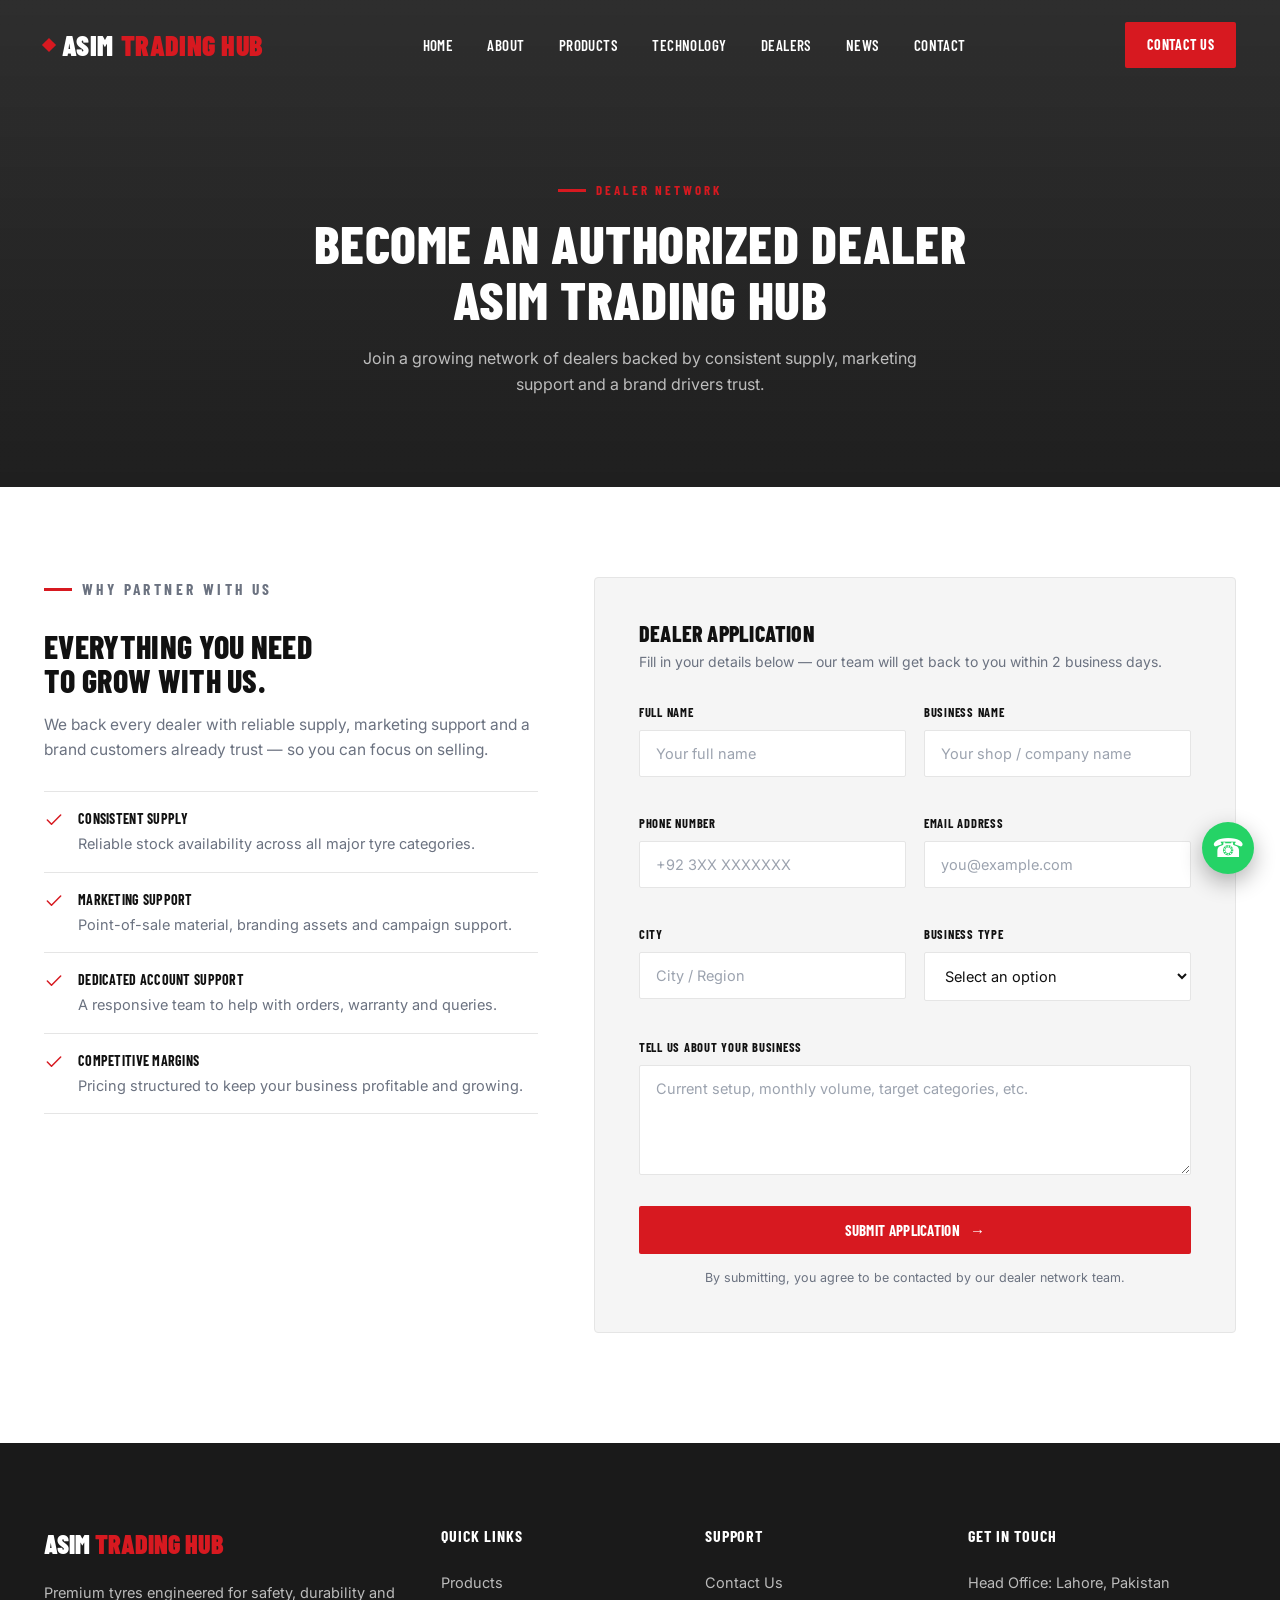
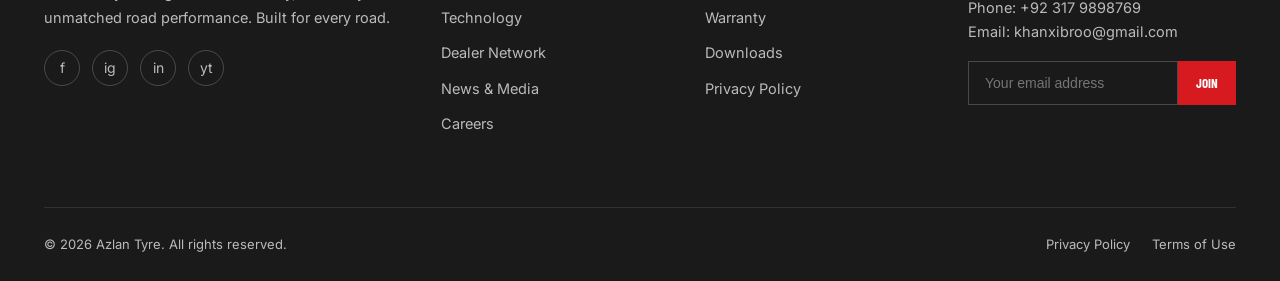
==== apply-now.html @ 4518db7c "Add files via upload" ====
<!DOCTYPE html>
<html lang="en">
<head>
<meta charset="UTF-8">
<meta name="viewport" content="width=device-width, initial-scale=1.0">
<title>Apply Now — Become an Azlan Tyre Dealer</title>
<meta name="description" content="Apply to become an authorized Azlan Tyre dealer. Join a growing network backed by consistent supply, marketing support and a brand drivers trust.">
<link rel="preconnect" href="https://fonts.googleapis.com">
<link rel="preconnect" href="https://fonts.gstatic.com" crossorigin>
<link href="https://fonts.googleapis.com/css2?family=Barlow+Condensed:wght@500;600;700;800;900&family=Inter:wght@400;500;600;700&display=swap" rel="stylesheet">
<link rel="stylesheet" href="apply-style.css">
<style>
  /* ===== Apply Now page — extends style.css, same theme tokens ===== */
  .apply-hero{
    position:relative;
    padding:180px 0 90px;
    background:
      linear-gradient(180deg, rgba(17,17,17,0.88), rgba(17,17,17,0.94)),
      url('https://images.unsplash.com/photo-1580414057403-c5f451f30e1c?q=80&w=2000&auto=format&fit=crop') center/cover no-repeat;
    color:var(--white);
    text-align:center;
  }
  .apply-hero .eyebrow{justify-content:center;color:var(--red);}
  .apply-hero h1{
    font-size:clamp(32px,4.6vw,54px);
    margin-bottom:18px;
  }
  .apply-hero p.lead{
    color:rgba(255,255,255,0.7);
    max-width:560px;
    margin:0 auto;
    font-size:16px;
  }

  .apply-wrap{
    padding:90px 0 110px;
  }
  .apply-grid{
    display:grid;
    grid-template-columns:1fr 1.3fr;
    gap:56px;
    align-items:flex-start;
  }
  .apply-side h2{
    font-size:clamp(24px,2.8vw,32px);
    margin-bottom:16px;
  }
  .apply-side p{
    color:var(--gray-mid);
    font-size:15.5px;
    margin-bottom:28px;
  }
  .apply-perks{list-style:none;}
  .apply-perks li{
    display:flex;
    align-items:flex-start;
    gap:14px;
    padding:16px 0;
    border-top:1px solid var(--gray-line);
    font-size:14.5px;
    color:var(--black);
  }
  .apply-perks li:last-child{border-bottom:1px solid var(--gray-line);}
  .apply-perks svg{
    flex:none;width:20px;height:20px;margin-top:2px;color:var(--red);
  }
  .apply-perks b{font-family:var(--font-head);text-transform:uppercase;letter-spacing:0.02em;display:block;font-size:14px;margin-bottom:2px;}
  .apply-perks span{color:var(--gray-mid);}

  .apply-form{
    background:var(--gray-light);
    border:1px solid var(--gray-line);
    border-radius:4px;
    padding:44px;
  }
  .apply-form h3{
    font-size:22px;
    margin-bottom:6px;
  }
  .apply-form .form-sub{
    color:var(--gray-mid);
    font-size:14px;
    margin-bottom:28px;
  }
  .form-row{
    display:grid;
    grid-template-columns:1fr 1fr;
    gap:18px;
    margin-bottom:18px;
  }
  .form-group{margin-bottom:18px;}
  .form-group label{
    display:block;
    font-family:var(--font-head);
    font-weight:700;
    text-transform:uppercase;
    font-size:12.5px;
    letter-spacing:0.06em;
    color:var(--black);
    margin-bottom:8px;
  }
  .form-group input,
  .form-group select,
  .form-group textarea{
    width:100%;
    padding:14px 16px;
    font-family:var(--font-body);
    font-size:14.5px;
    color:var(--black);
    background:var(--white);
    border:1px solid var(--gray-line);
    border-radius:2px;
    outline:none;
    transition:border-color .25s var(--ease), box-shadow .25s var(--ease);
  }
  .form-group textarea{resize:vertical;min-height:110px;}
  .form-group input:focus,
  .form-group select:focus,
  .form-group textarea:focus{
    border-color:var(--red);
    box-shadow:0 0 0 3px rgba(215,25,32,0.12);
  }
  .form-group input::placeholder,
  .form-group textarea::placeholder{color:#9CA3AF;}
  .apply-form .btn-primary{
    width:100%;
    justify-content:center;
    border:none;
    font-size:15px;
    margin-top:6px;
  }
  .form-note{
    font-size:12.5px;
    color:var(--gray-mid);
    margin-top:14px;
    text-align:center;
  }
  .form-status{
    display:none;
    padding:14px 16px;
    border-radius:2px;
    font-size:14px;
    margin-bottom:18px;
    font-weight:600;
  }
  .form-status.success{display:block;background:#E8F7EE;color:#1C7A3E;border:1px solid #BEE9CC;}
  .form-status.error{display:block;background:#FDECEC;color:var(--red-dark);border:1px solid #F6C6C7;}

  @media (max-width:880px){
    .apply-grid{grid-template-columns:1fr;}
    .apply-form{padding:30px 24px;}
    .form-row{grid-template-columns:1fr;}
  }
</style>
</head>
<body>

<!-- ================= HEADER ================= -->
<header id="site-header" class="scrolled">
  <div class="container nav-inner">
    <a href="index.html" class="logo"><span class="mark"></span>ASIM<span> TRADING HUB</span></a>
    <nav class="main-links" id="main-nav">
      <a href="index.html#home">Home</a>
      <a href="index.html#about">About</a>
      <a href="index.html#products">Products</a>
      <a href="index.html#technology">Technology</a>
      <a href="index.html#dealers">Dealers</a>
      <a href="index.html#news">News</a>
      <a href="index.html#contact">Contact</a>
    </nav>
    <div class="nav-cta">
      <a href="contact.html" class="btn btn-primary hide-mobile" style="padding:12px 22px;font-size:14px;">Contact Us</a>
      <div class="mobile-toggle" id="mobile-toggle"><span></span><span></span><span></span></div>
    </div>
  </div>
</header>

<!-- ================= APPLY HERO ================= -->
<section class="apply-hero">
  <div class="container">
    <p class="eyebrow">Dealer Network</p>
    <h1>Become an Authorized Dealer<br>ASIM<span> TRADING HUB</span></h1>
    <p class="lead">Join a growing network of dealers backed by consistent supply, marketing support and a brand drivers trust.</p>
  </div>
</section>

<!-- ================= APPLICATION FORM ================= -->
<section class="apply-wrap">
  <div class="container apply-grid">

    <div class="apply-side">
      <p class="eyebrow">Why Partner With Us</p>
      <h2>Everything you need<br>to grow with us.</h2>
      <p>We back every dealer with reliable supply, marketing support and a brand customers already trust — so you can focus on selling.</p>
      <ul class="apply-perks">
        <li>
          <svg viewBox="0 0 24 24" fill="none" stroke="currentColor" stroke-width="1.8" stroke-linecap="round" stroke-linejoin="round"><path d="M20 6L9 17l-5-5"/></svg>
          <div><b>Consistent Supply</b><span>Reliable stock availability across all major tyre categories.</span></div>
        </li>
        <li>
          <svg viewBox="0 0 24 24" fill="none" stroke="currentColor" stroke-width="1.8" stroke-linecap="round" stroke-linejoin="round"><path d="M20 6L9 17l-5-5"/></svg>
          <div><b>Marketing Support</b><span>Point-of-sale material, branding assets and campaign support.</span></div>
        </li>
        <li>
          <svg viewBox="0 0 24 24" fill="none" stroke="currentColor" stroke-width="1.8" stroke-linecap="round" stroke-linejoin="round"><path d="M20 6L9 17l-5-5"/></svg>
          <div><b>Dedicated Account Support</b><span>A responsive team to help with orders, warranty and queries.</span></div>
        </li>
        <li>
          <svg viewBox="0 0 24 24" fill="none" stroke="currentColor" stroke-width="1.8" stroke-linecap="round" stroke-linejoin="round"><path d="M20 6L9 17l-5-5"/></svg>
          <div><b>Competitive Margins</b><span>Pricing structured to keep your business profitable and growing.</span></div>
        </li>
      </ul>
    </div>

    <div class="apply-form">
      <h3>Dealer Application</h3>
      <p class="form-sub">Fill in your details below — our team will get back to you within 2 business days.</p>

      <div id="formStatus" class="form-status"></div>

      <!--
        Sends the submission straight to your inbox with no backend/server needed,
        via FormSubmit (https://formsubmit.co). Replace the email below with the
        address you want applications sent to, then submit the form once live to
        confirm the activation email FormSubmit sends you the first time.
      -->
      <form id="dealerForm" action="https://formsubmit.co/Asim@asimtradinghub.com" method="POST">
        <input type="hidden" name="_subject" value="New Dealer Application — Azlan Tyre">
        <input type="hidden" name="_template" value="table">
        <input type="hidden" name="_captcha" value="false">
        <input type="text" name="_honey" style="display:none">

        <div class="form-row">
          <div class="form-group">
            <label for="fullName">Full Name</label>
            <input type="text" id="fullName" name="Full Name" placeholder="Your full name" required>
          </div>
          <div class="form-group">
            <label for="businessName">Business Name</label>
            <input type="text" id="businessName" name="Business Name" placeholder="Your shop / company name" required>
          </div>
        </div>

        <div class="form-row">
          <div class="form-group">
            <label for="phone">Phone Number</label>
            <input type="tel" id="phone" name="Phone" placeholder="+92 3XX XXXXXXX" required>
          </div>
          <div class="form-group">
            <label for="email">Email Address</label>
            <input type="email" id="email" name="Email" placeholder="you@example.com" required>
          </div>
        </div>

        <div class="form-row">
          <div class="form-group">
            <label for="city">City</label>
            <input type="text" id="city" name="City" placeholder="City / Region" required>
          </div>
          <div class="form-group">
            <label for="category">Business Type</label>
            <select id="category" name="Business Type" required>
              <option value="" disabled selected>Select an option</option>
              <option>Retail Tyre Shop</option>
              <option>Wholesale / Distributor</option>
              <option>Auto Workshop</option>
              <option>Fleet Operator</option>
              <option>Other</option>
            </select>
          </div>
        </div>

        <div class="form-group">
          <label for="message">Tell Us About Your Business</label>
          <textarea id="message" name="Message" placeholder="Current setup, monthly volume, target categories, etc."></textarea>
        </div>

        <button type="submit" class="btn btn-primary">Submit Application <span class="btn-arrow">→</span></button>
        <p class="form-note">By submitting, you agree to be contacted by our dealer network team.</p>
      </form>
    </div>

  </div>
</section>

<!-- ================= FOOTER ================= -->
<footer id="contact">
  <div class="container">
    <div class="footer-grid">
      <div class="footer-col">
        <div class="footer-logo">ASIM<span> TRADING HUB</span></div>
        <p>Premium tyres engineered for safety, durability and unmatched road performance. Built for every road.</p>
        <div class="social-row">
          <a href="#" aria-label="Facebook">f</a>
          <a href="#" aria-label="Instagram">ig</a>
          <a href="#" aria-label="LinkedIn">in</a>
          <a href="#" aria-label="YouTube">yt</a>
        </div>
      </div>
      <div class="footer-col">
        <h5>Quick Links</h5>
        <ul>
          <li><a href="index.html#products">Products</a></li>
          <li><a href="index.html#technology">Technology</a></li>
          <li><a href="index.html#dealers">Dealer Network</a></li>
          <li><a href="index.html#news">News &amp; Media</a></li>
          <li><a href="#">Careers</a></li>
        </ul>
      </div>
      <div class="footer-col">
        <h5>Support</h5>
        <ul>
          <li><a href="index.html#contact">Contact Us</a></li>
          <li><a href="#">Warranty</a></li>
          <li><a href="#">Downloads</a></li>
          <li><a href="#">Privacy Policy</a></li>
        </ul>
      </div>
      <div class="footer-col">
        <h5>Get In Touch</h5>
        <p>Head Office: Lahore, Pakistan</p>
        <p>Phone: +92 317 9898769</p>
        <p>Email: khanxibroo@gmail.com</p>
        <div class="newsletter">
          <input type="email" placeholder="Your email address" aria-label="Newsletter email">
          <button>Join</button>
        </div>
      </div>
    </div>
    <div class="footer-bottom">
      <p>&copy; 2026 Azlan Tyre. All rights reserved.</p>
      <div class="footer-bottom-links">
        <a href="#">Privacy Policy</a>
        <a href="#">Terms of Use</a>
      </div>
    </div>
  </div>
</footer>

<!-- Floating buttons -->
<a href="https://wa.me/923179898769" target="_blank" rel="noopener" class="float-btn" id="whatsapp-btn" aria-label="Chat on WhatsApp">☎</a>
<button class="float-btn" id="top-btn" aria-label="Back to top">↑</button>

<script>
  // Sticky header behaviour (kept consistent with the main site)
  const header = document.getElementById('site-header');
  const topBtn = document.getElementById('top-btn');
  window.addEventListener('scroll', () => {
    const y = window.scrollY;
    header.classList.toggle('scrolled', y > 40);
    topBtn.classList.toggle('show', y > 500);
  });
  topBtn.addEventListener('click', () => window.scrollTo({top:0, behavior:'smooth'}));

  // Mobile nav toggle
  const toggle = document.getElementById('mobile-toggle');
  const nav = document.getElementById('main-nav');
  toggle.addEventListener('click', () => nav.classList.toggle('open'));
  nav.querySelectorAll('a').forEach(a => a.addEventListener('click', () => nav.classList.remove('open')));

  // Submit via fetch so we can show an inline success/error message
  // instead of redirecting to FormSubmit's confirmation page.
  const dealerForm = document.getElementById('dealerForm');
  const formStatus = document.getElementById('formStatus');

  dealerForm.addEventListener('submit', async (e) => {
    e.preventDefault();
    const submitBtn = dealerForm.querySelector('button[type="submit"]');
    submitBtn.disabled = true;
    submitBtn.style.opacity = '0.7';

    try {
      const res = await fetch(dealerForm.action, {
        method: 'POST',
        body: new FormData(dealerForm),
        headers: { 'Accept': 'application/json' }
      });

      if (res.ok) {
        formStatus.textContent = "Thank you! Your application has been sent. Our team will contact you shortly.";
        formStatus.className = 'form-status success';
        dealerForm.reset();
      } else {
        throw new Error('Submission failed');
      }
    } catch (err) {
      formStatus.textContent = "Something went wrong sending your application. Please try again or WhatsApp us directly.";
      formStatus.className = 'form-status error';
    } finally {
      submitBtn.disabled = false;
      submitBtn.style.opacity = '1';
      formStatus.scrollIntoView({behavior:'smooth', block:'center'});
    }
  });
</script>
</body>
</html>
---- apply-style.css ----
:root{
    --red:#D71920;
    --red-dark:#8F0E13;
    --black:#111111;
    --black-soft:#1A1A1A;
    --white:#FFFFFF;
    --gray-light:#F5F5F5;
    --gray-mid:#6B7280;
    --gray-line:#E5E5E5;
    --font-head:'Barlow Condensed', sans-serif;
    --font-body:'Inter', sans-serif;
    --ease:cubic-bezier(.22,.9,.32,1);
  }
  *{margin:0;padding:0;box-sizing:border-box;}
  html{scroll-behavior:smooth;}
  body{
    font-family:var(--font-body);
    color:var(--black);
    background:var(--white);
    line-height:1.6;
    overflow-x:hidden;
  }
  img{max-width:100%;display:block;}
  a{text-decoration:none;color:inherit;}
  ul{list-style:none;}
  button{font-family:inherit;cursor:pointer;border:none;background:none;}
.container{max-width:1240px;
    margin:0 auto;
    padding:0 24px;
}

  h1,h2,h3,h4{font-family:var(--font-head);font-weight:800;text-transform:uppercase;letter-spacing:0.01em;line-height:1.05;}
  @media (m) {
    
  } 
  .eyebrow{
    font-family:var(--font-head);
    font-weight:700;
    letter-spacing:0.22em;
    text-transform:uppercase;
    font-size:13px;
    color:var(--red);
    display:flex;
    align-items:center;
    gap:10px;
    margin-bottom:14px;
  }
  .eyebrow::before{
    content:"";
    width:28px;height:3px;
    background:var(--red);
    display:inline-block;
  }
  .section-title{font-size:clamp(32px,4.2vw,52px);margin-bottom:18px;}
  .section-sub{color:var(--gray-mid);font-size:17px;max-width:560px;}
  .section-pad{padding:96px 0;}
  .bg-black{background:var(--black);color:var(--white);}
  .bg-light{background:var(--gray-light);}
  .btn{
    display:inline-flex;align-items:center;gap:10px;
    font-family:var(--font-head);
    font-weight:700;font-size:16px;letter-spacing:0.02em;
    text-transform:uppercase;
    padding:15px 30px;
    border-radius:2px;
    transition:all .35s var(--ease);
    white-space:nowrap;
  }
  .btn-primary{background:var(--red);color:var(--white);}
  .btn-primary:hover{background:var(--red-dark);transform:translateY(-2px);}
  .btn-outline{border:2px solid var(--white);color:var(--white);}
  .btn-outline:hover{background:var(--white);color:var(--black);transform:translateY(-2px);}
  .btn-outline-dark{border:2px solid var(--black);color:var(--black);}
  .btn-outline-dark:hover{background:var(--black);color:var(--white);}
  .btn-arrow{transition:transform .3s var(--ease);}
  .btn:hover .btn-arrow{transform:translateX(4px);}

  /* Tread motif — signature element: repeating chevron groove used as dividers & accents */
  .tread{
    height:14px;
    width:100%;
    background-image: repeating-linear-gradient(115deg, var(--red) 0 3px, transparent 3px 22px);
    opacity:0.9;
  }
  .tread-dark{background-image: repeating-linear-gradient(115deg, var(--black) 0 3px, transparent 3px 22px);}
  .tread-vert{
    width:6px;height:100%;
    background-image: repeating-linear-gradient(20deg, var(--red) 0 3px, transparent 3px 18px);
  }

  /* ===== NAV ===== */
  header{
    position:fixed;top:0;left:0;right:0;z-index:1000;
    background:rgba(17,17,17,0.0);
    transition:background .4s var(--ease), box-shadow .4s var(--ease), padding .3s var(--ease);
    padding:22px 0;
  }
  header.scrolled{
    background:rgba(17,17,17,0.96);
    backdrop-filter:blur(10px);
    box-shadow:0 8px 24px rgba(0,0,0,0.25);
    padding:12px 0;
  }
  .nav-inner{display:flex;align-items:center;justify-content:space-between;}
  .logo{
    font-family:var(--font-head);
    font-weight:900;font-size:28px;color:var(--white);
    letter-spacing:0.01em;
    display:flex;align-items:center;gap:8px;
  }
  .logo span{color:var(--red);}
  .logo .mark{
    width:10px;height:10px;background:var(--red);
    display:inline-block;transform:rotate(45deg);
  }
  nav.main-links{display:flex;gap:34px;align-items:center;}
  nav.main-links a{
    color:var(--white);
    font-family:var(--font-head);
    font-weight:600;
    font-size:15px;
    letter-spacing:0.03em;
    text-transform:uppercase;
    position:relative;
    padding:6px 0;
  }
  nav.main-links a::after{
    content:"";position:absolute;left:0;bottom:0;height:2px;width:0;
    background:var(--red);transition:width .3s var(--ease);
  }
  nav.main-links a:hover::after{width:100%;}
  .nav-cta{display:flex;align-items:center;gap:18px;}
  .nav-icon-btn{color:var(--white);font-size:18px;opacity:0.85;transition:opacity .2s;}
  .nav-icon-btn:hover{opacity:1;}
  .mobile-toggle{display:none;flex-direction:column;gap:5px;cursor:pointer;z-index:1100;}
  .mobile-toggle span{width:26px;height:2px;background:var(--white);transition:.3s;}

  /* ===== HERO ===== */
  .hero{
    position:relative;min-height:100vh;
    display:flex;align-items:center;
    background:
      linear-gradient(115deg, rgba(17,17,17,0.92) 20%, rgba(17,17,17,0.55) 55%, rgba(17,17,17,0.25) 100%),
      url('https://images.unsplash.com/photo-1580414057403-c5f451f30e1c?q=80&w=2000&auto=format&fit=crop') center/cover no-repeat;
    color:var(--white);
    overflow:hidden;
  }
  .hero::after{
    content:"";position:absolute;right:-6%;bottom:-14%;
    width:640px;height:640px;border-radius:50%;
    border:26px dashed rgba(215,25,32,0.35);
    animation:spin 40s linear infinite;
  }
  @keyframes spin{to{transform:rotate(360deg);}}
  /* Keep your base mobile styles unchanged */
.hero-content {
  position: relative;
  z-index: 2;
  max-width: 680px;
  padding-top: 78px;
}

/* Apply changes ONLY for desktop and laptop screens */
@media (min-width: 1024px) {
  .hero-content {
    margin-left: 60px;       /* Removes auto centering on desktop */
    margin-right: auto;   /* Keeps content aligned to the left side */
    padding-left: 40px;   /* Adjust space from the left viewport edge */
    text-align: left;
  }

  /* Optional: Ensure the parent container allows full-left alignment */
  .hero .container {
    max-width: 100%;
    padding-left: 60px;
  }
}
  .hero-content .eyebrow{color:var(--white);}
  .hero-content .eyebrow::before{background:var(--red);}
  .hero h1{
    font-size:clamp(48px,7.4vw,92px);
    margin-bottom:20px;
  }
  .hero h1 em{font-style:normal;color:var(--red);}
  @media (max-width:1024px) {

.hero p{
  font-size:19px;color:rgba(255,255,255,0.82);
  max-width:480px;margin-bottom:38px;
}
  }    
  .hero p{
    font-size:19px;color:rgba(255,255,255,0.82);
    max-width:480px;margin-bottom:38px;
  }
  .hero-btns{display:flex;gap:18px;flex-wrap:wrap;margin-bottom:60px;}
  /* Styles apply ONLY to screens wider than 768px (Laptops & Desktops) */
@media (min-width: 769px) {
  .hero-btns {
    display: flex;
    gap: 18px;
    flex-wrap: wrap;
    margin-bottom: 60px;
    justify-content: flex-start; /* Aligns buttons to the left */
  }
  
  .hero-content {
    margin-left: 0; /* Keeps content pushed to the left edge */
  }
}
  .hero-stats{display:flex;gap:44px;flex-wrap:wrap;border-top:1px solid rgba(255,255,255,0.18);padding-top:28px;}
  @media (max-width: 1024px) {
  /* Make the stats container a balanced 2x2 grid */
  .hero-stats {
    display: grid;
    grid-template-columns: repeat(2, 1fr);
    gap: 20px 16px;
    padding-top: 20px;
    margin-bottom: 70px; /* Leaves room for the scroll cue at the bottom */
  }

  /* Scale down numbers so they don't overlap on smaller screens */
  .hero-stat b {
    font-size: 24px;
    line-height: 1.1;
  }

  /* Scale down label text */
  .hero-stat span {
    font-size: 11px;
    letter-spacing: 0.05em;
  }

}
  .hero-stat b{font-family:var(--font-head);font-size:34px;display:block;color:var(--white);}
  .hero-stat span{font-size:13px;color:rgba(255,255,255,0.6);text-transform:uppercase;letter-spacing:0.08em;}
  .scroll-cue{
    position:absolute;bottom:34px;left:50%;transform:translateX(-50%);
    z-index:2;color:rgba(255,255,255,0.7);font-size:12px;
    display:flex;flex-direction:column;align-items:center;gap:8px;
    letter-spacing:0.15em;text-transform:uppercase;
  }
  .scroll-cue::after{
    content:"";width:1px;height:36px;background:rgba(255,255,255,0.5);
    animation:scrollDown 2s infinite;
  }
  @media (max-width:1024px) {
    
  /* Restyle and position the SCROLL cue cleanly at the bottom center */
  .scroll-cue {
    position: absolute;
    bottom: 16px;
    left: 50%;
    transform: translateX(-50%);
    font-size: 10px;
    letter-spacing: 0.2em;
    color: rgba(255, 255, 255, 0.7);
    z-index: 10;
    pointer-events: none;
  }

  /* Compact animated line indicator */
  .scroll-cue::after {
    height: 24px;
    margin-top: 4px;
  }
}
  @keyframes scrollDown{0%{transform:scaleY(0);transform-origin:top;}50%{transform:scaleY(1);transform-origin:top;}51%{transform-origin:bottom;}100%{transform:scaleY(0);transform-origin:bottom;}}

  /* ===== WHY CHOOSE ===== */
  .feature-grid{
    display:grid;grid-template-columns:repeat(3,1fr);gap:2px;
    margin-top:56px;background:var(--gray-line);
  }
  .feature-card{
    background:var(--white);padding:44px 34px;
    transition:background .35s var(--ease), transform .35s var(--ease);
    position:relative;
  }
  .feature-card:hover{background:var(--black);color:var(--white);transform:translateY(-4px);}
  .feature-card:hover .feature-num{color:var(--red);}
  .feature-num{
    font-family:var(--font-head);font-size:15px;font-weight:700;color:var(--gray-mid);
    letter-spacing:0.1em;margin-bottom:22px;display:block;
  }
  .feature-card svg{width:36px;height:36px;stroke:var(--red);margin-bottom:20px;}
  .feature-card h3{font-size:22px;margin-bottom:10px;letter-spacing:0.01em;}
  .feature-card p{font-size:14.5px;color:var(--gray-mid);}
  .feature-card:hover p{color:rgba(255,255,255,0.7);}

  /* ===== PRODUCT CATEGORIES ===== */
  .cat-scroller{
    display:grid;grid-template-columns:repeat(4,1fr);gap:20px;margin-top:56px;
  }
  .cat-card{
    position:relative;border-radius:4px;overflow:hidden;aspect-ratio:3/4;
    background:#222;
  }
  .cat-card img{width:100%;height:100%;object-fit:cover;transition:transform .6s var(--ease);}
  .cat-card:hover img{transform:scale(1.08);}
  .cat-overlay{
    position:absolute;inset:0;
    background:linear-gradient(0deg, rgba(0,0,0,0.88) 0%, rgba(0,0,0,0.1) 55%, rgba(0,0,0,0) 100%);
    display:flex;flex-direction:column;justify-content:flex-end;padding:22px;
  }
  .cat-overlay h4{color:var(--white);font-size:21px;margin-bottom:6px;}
  .cat-overlay .cat-link{
    color:var(--red);font-size:13px;font-weight:700;text-transform:uppercase;letter-spacing:0.08em;
    display:flex;align-items:center;gap:6px;opacity:0;transform:translateY(6px);
    transition:all .35s var(--ease);
  }
  .cat-card:hover .cat-link{opacity:1;transform:translateY(0);}

  /* ===== OVERVIEW / VISION / MISSION ===== */
  .split{display:grid;grid-template-columns:1fr 1fr;gap:70px;align-items:center;}
  .split img{border-radius:4px;width:100%;height:520px;object-fit:cover;}
  .vm-grid{display:grid;grid-template-columns:1fr 1fr;gap:2px;margin-top:60px;background:var(--gray-line);}
  .vm-card{background:var(--white);padding:48px;}
  .vm-card .tread{width:44px;margin-bottom:22px;}
  .vm-card h3{font-size:26px;margin-bottom:14px;}
  .vm-card p{color:var(--gray-mid);font-size:15.5px;}

  /* ===== MANUFACTURING ===== */
  .mfg-grid{display:grid;grid-template-columns:1.1fr 1fr;gap:0;margin-top:56px;}
  .mfg-list{display:flex;flex-direction:column;}
  .mfg-item{
    display:flex;gap:24px;padding:26px 0;border-bottom:1px solid rgba(255,255,255,0.12);
  }
  .mfg-item .num{font-family:var(--font-head);font-size:32px;color:var(--red);font-weight:800;min-width:52px;}
  .mfg-item h4{font-size:20px;margin-bottom:6px;letter-spacing:0.01em;}
  .mfg-item p{color:rgba(255,255,255,0.6);font-size:14.5px;}
  .mfg-img{position:relative;}
  .mfg-img img{width:100%;height:100%;object-fit:cover;min-height:420px;}

  /* ===== STATS ===== */
  .stats-band{
    background:var(--red);
    padding:70px 0;
    position:relative;
    overflow:hidden;
  }
  .stats-band::before{
    content:"";position:absolute;inset:0;
    background-image:repeating-linear-gradient(115deg, rgba(255,255,255,0.08) 0 3px, transparent 3px 26px);
  }
  .stats-grid{
    display:grid;grid-template-columns:repeat(4,1fr);gap:20px;position:relative;z-index:1;
  }
  .stat-item{text-align:center;color:var(--white);}
  .stat-item b{font-family:var(--font-head);font-size:clamp(40px,5vw,64px);display:block;}
  .stat-item span{font-size:13px;text-transform:uppercase;letter-spacing:0.1em;opacity:0.85;}

  /* ===== INDUSTRIES ===== */
  .industries-row{
    display:grid;grid-template-columns:repeat(6,1fr);margin-top:56px;border-top:1px solid var(--gray-line);
  }
  .industry-item{
    padding:32px 18px;border-right:1px solid var(--gray-line);border-bottom:1px solid var(--gray-line);
    text-align:center;transition:background .3s;
  }
  .industry-item:hover{background:var(--black);}
  .industry-item:hover span{color:var(--white);}
  .industry-item:hover svg{stroke:var(--red);}
  .industry-item svg{width:30px;height:30px;stroke:var(--black);margin:0 auto 14px;transition:stroke .3s;}
  .industry-item span{font-family:var(--font-head);font-weight:600;font-size:14px;text-transform:uppercase;letter-spacing:0.03em;transition:color .3s;}

  /* ===== TESTIMONIALS ===== */
  .testi-wrap{position:relative;max-width:760px;margin:56px auto 0;text-align:center;}
  .testi-slide{display:none;}
  .testi-slide.active{display:block;animation:fadeUp .6s var(--ease);}
  @keyframes fadeUp{from{opacity:0;transform:translateY(14px);}to{opacity:1;transform:translateY(0);}}
  .testi-quote{font-family:var(--font-head);font-size:clamp(22px,2.6vw,30px);font-weight:600;text-transform:none;letter-spacing:0;line-height:1.3;margin-bottom:26px;}
  .testi-name{font-weight:700;font-size:15px;}
  .testi-role{color:var(--gray-mid);font-size:13.5px;}
  .testi-dots{display:flex;justify-content:center;gap:10px;margin-top:32px;}
  .testi-dot{width:9px;height:9px;border-radius:50%;background:var(--gray-line);cursor:pointer;transition:.3s;}
  .testi-dot.active{background:var(--red);width:24px;border-radius:5px;}

  /* ===== NEWS ===== */
  .news-grid{display:grid;grid-template-columns:repeat(3,1fr);gap:28px;margin-top:56px;}
  .news-card img{width:100%;height:220px;object-fit:cover;border-radius:4px;margin-bottom:20px;}
  .news-date{font-size:12.5px;color:var(--red);font-weight:700;text-transform:uppercase;letter-spacing:0.08em;margin-bottom:10px;}
  .news-card h4{font-family:var(--font-body);font-weight:700;text-transform:none;font-size:19px;letter-spacing:0;margin-bottom:10px;line-height:1.35;}
  .news-card p{color:var(--gray-mid);font-size:14.5px;}

  /* ===== DEALER CTA ===== */
  .dealer-cta{
    background:var(--black);color:var(--white);
    padding:90px 0;text-align:center;position:relative;overflow:hidden;
  }
  .dealer-cta h2{font-size:clamp(30px,4vw,46px);max-width:640px;margin:0 auto 30px;}
  .dealer-cta .eyebrow{justify-content:center;color:var(--red);}

  /* ===== FOOTER ===== */
  footer{background:var(--black-soft);color:rgba(255,255,255,0.7);padding:80px 0 0;}
  .footer-grid{display:grid;grid-template-columns:1.6fr 1fr 1fr 1.2fr;gap:40px;padding-bottom:60px;border-bottom:1px solid rgba(255,255,255,0.1);}
  .footer-col h5{color:var(--white);font-family:var(--font-head);font-size:16px;text-transform:uppercase;letter-spacing:0.06em;margin-bottom:22px;}
  .footer-col ul li{margin-bottom:12px;font-size:14.5px;}
  .footer-col ul li a:hover{color:var(--red);}
  .footer-logo{font-family:var(--font-head);font-weight:900;font-size:26px;color:var(--white);margin-bottom:16px;}
  .footer-logo span{color:var(--red);}
  .footer-col p{font-size:14.5px;line-height:1.7;}
  .social-row{display:flex;gap:12px;margin-top:20px;}
  .social-row a{
    width:36px;height:36px;border:1px solid rgba(255,255,255,0.2);border-radius:50%;
    display:flex;align-items:center;justify-content:center;font-size:14px;transition:.3s;
  }
  .social-row a:hover{background:var(--red);border-color:var(--red);}
  .newsletter{display:flex;margin-top:16px;}
  .newsletter input{
    flex:1;padding:13px 16px;border:1px solid rgba(255,255,255,0.2);background:transparent;color:var(--white);font-size:14px;
  }
  .newsletter button{background:var(--red);color:var(--white);padding:0 18px;font-weight:700;font-family:var(--font-head);text-transform:uppercase;font-size:13px;}
  .footer-bottom{display:flex;justify-content:space-between;align-items:center;padding:26px 0;font-size:13px;flex-wrap:wrap;gap:12px;}
  .footer-bottom-links{display:flex;gap:22px;}

  /* ===== FLOATING BUTTONS ===== */
  .float-btn{
    position:fixed;right:26px;z-index:900;width:52px;height:52px;border-radius:50%;
    display:flex;align-items:center;justify-content:center;box-shadow:0 8px 22px rgba(0,0,0,0.3);
    transition:transform .3s var(--ease), opacity .3s var(--ease);
  }
  #whatsapp-btn{bottom:26px;background:#25D366;color:var(--white);font-size:26px;}
  #whatsapp-btn:hover{transform:scale(1.08);}
  #top-btn{bottom:90px;background:var(--black);color:var(--white);font-size:18px;opacity:0;pointer-events:none;}
  #top-btn.show{opacity:1;pointer-events:auto;}

  /* ===== REDUCED MOTION ===== */
  @media (prefers-reduced-motion: reduce){
    *{animation:none !important;transition:none !important;}
  }

  /* ===== RESPONSIVE ===== */
  @media (max-width:1024px){
    .feature-grid{grid-template-columns:repeat(2,1fr);}
    .cat-scroller{grid-template-columns:repeat(2,1fr);}
    .split{grid-template-columns:1fr;gap:36px;}
    .split img{height:360px;}
    .mfg-grid{grid-template-columns:1fr;}
    .stats-grid{grid-template-columns:repeat(2,1fr);gap:36px;}
    .industries-row{grid-template-columns:repeat(3,1fr);}
    .news-grid{grid-template-columns:1fr;}
    .footer-grid{grid-template-columns:1fr 1fr;}
  }
  @media (max-width:768px){
    nav.main-links{
      position:fixed;top:0;right:-100%;width:78%;height:100vh;background:var(--black);
      flex-direction:column;justify-content:center;gap:30px;transition:right .4s var(--ease);
    }
    nav.main-links.open{right:0;}
    .mobile-toggle{display:flex;}
    .nav-icon-btn.hide-mobile{display:none;}
    .feature-grid{grid-template-columns:1fr;}
    .cat-scroller{grid-template-columns:1fr;}
    .vm-grid{grid-template-columns:1fr;}
    .industries-row{grid-template-columns:repeat(2,1fr);}
    .stats-grid{grid-template-columns:1fr 1fr;}
    .footer-grid{grid-template-columns:1fr;gap:36px;}
    .hero-stats{gap:28px;}
  }
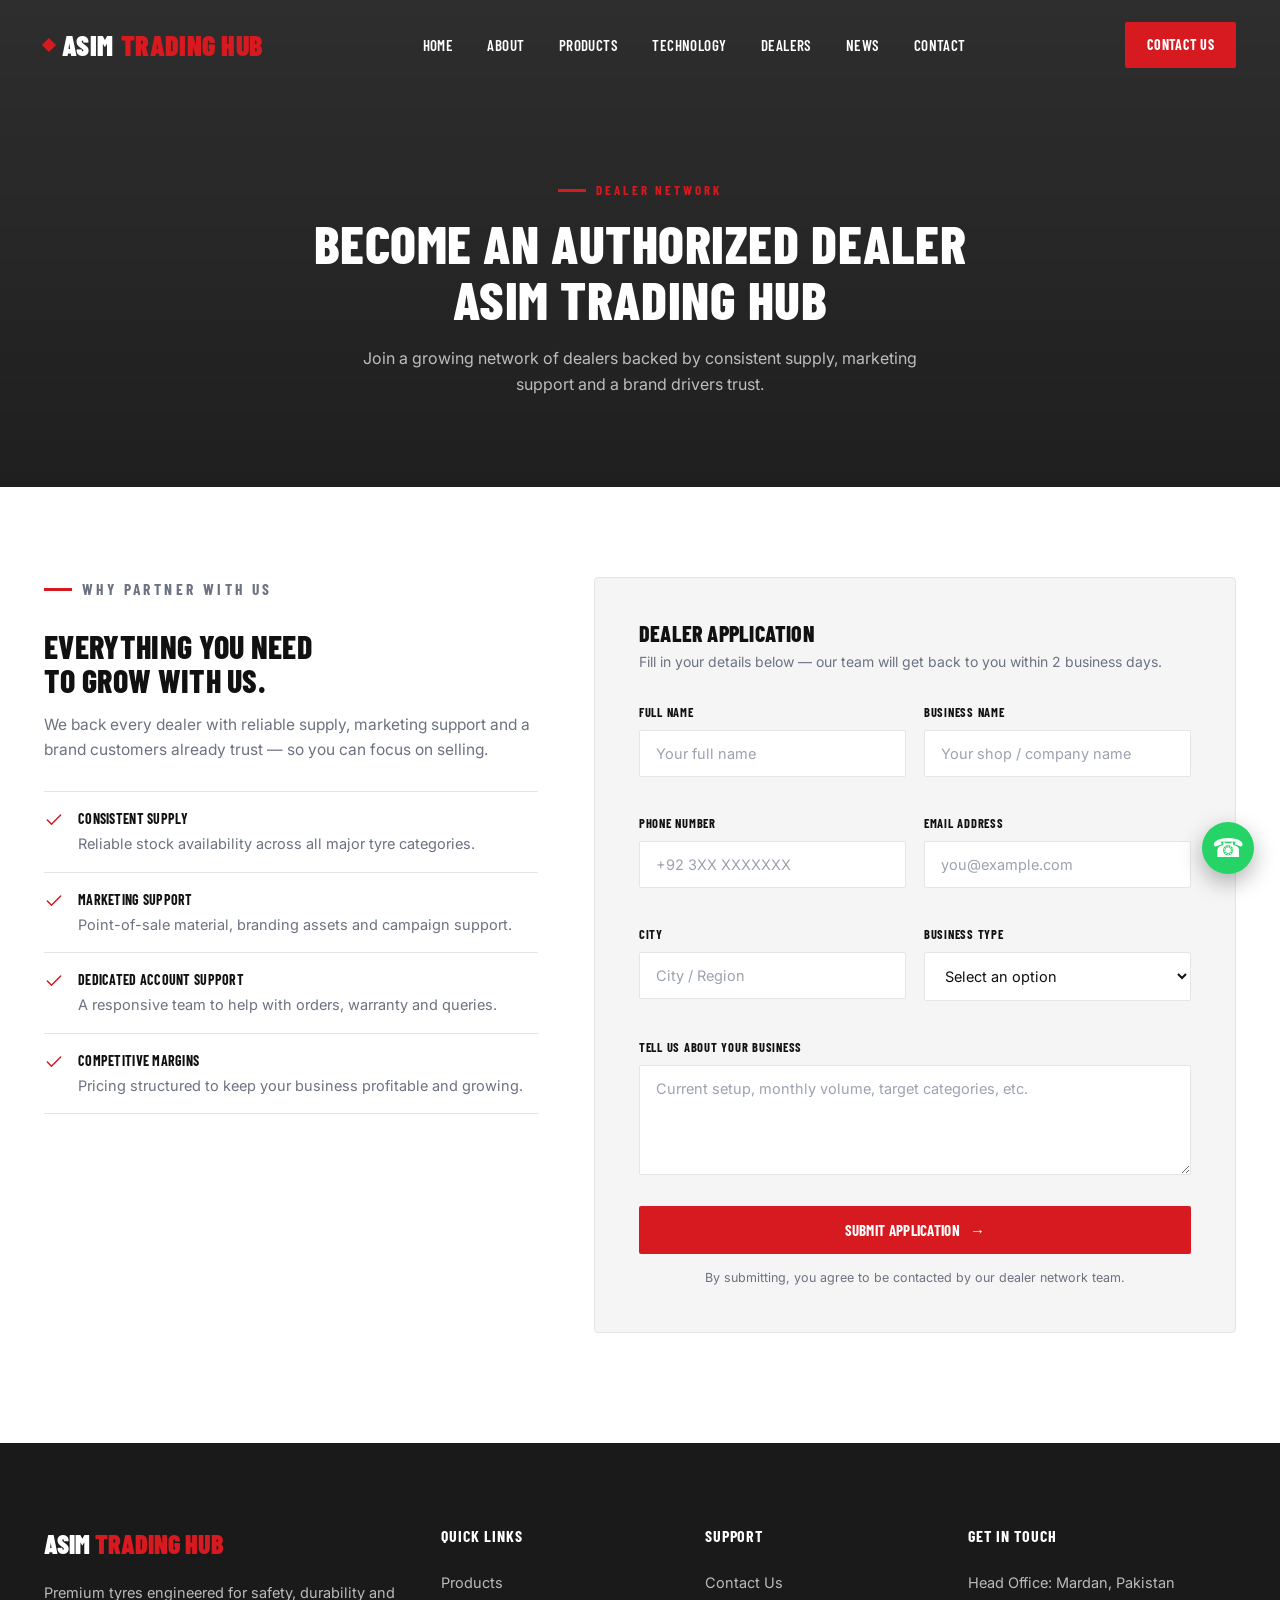
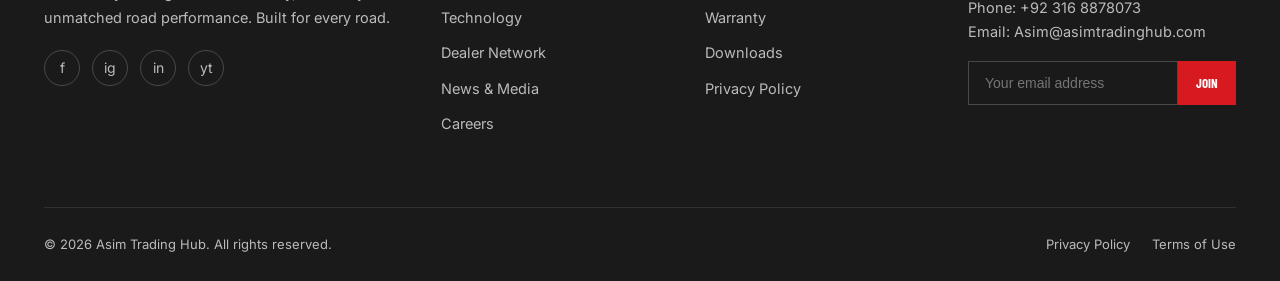
==== commit 00179b67: "Update apply-now.html" ====
--- a/apply-now.html
+++ b/apply-now.html
@@ -3,8 +3,8 @@
 <head>
 <meta charset="UTF-8">
 <meta name="viewport" content="width=device-width, initial-scale=1.0">
-<title>Apply Now — Become an Azlan Tyre Dealer</title>
-<meta name="description" content="Apply to become an authorized Azlan Tyre dealer. Join a growing network backed by consistent supply, marketing support and a brand drivers trust.">
+<title>Apply Now — Become an Asim Trading Hub Dealer</title>
+<meta name="description" content="Apply to become an authorized Asim Trading Hub dealer. Join a growing network backed by consistent supply, marketing support and a brand drivers trust.">
 <link rel="preconnect" href="https://fonts.googleapis.com">
 <link rel="preconnect" href="https://fonts.gstatic.com" crossorigin>
 <link href="https://fonts.googleapis.com/css2?family=Barlow+Condensed:wght@500;600;700;800;900&family=Inter:wght@400;500;600;700&display=swap" rel="stylesheet">
@@ -225,7 +225,7 @@
         confirm the activation email FormSubmit sends you the first time.
       -->
       <form id="dealerForm" action="https://formsubmit.co/Asim@asimtradinghub.com" method="POST">
-        <input type="hidden" name="_subject" value="New Dealer Application — Azlan Tyre">
+        <input type="hidden" name="_subject" value="New Dealer Application — Asim@asimtradinghub.com">
         <input type="hidden" name="_template" value="table">
         <input type="hidden" name="_captcha" value="false">
         <input type="text" name="_honey" style="display:none">
@@ -318,9 +318,9 @@
       </div>
       <div class="footer-col">
         <h5>Get In Touch</h5>
-        <p>Head Office: Lahore, Pakistan</p>
-        <p>Phone: +92 317 9898769</p>
-        <p>Email: khanxibroo@gmail.com</p>
+        <p>Head Office: Mardan, Pakistan</p>
+        <p>Phone: +92 316 8878073</p>
+        <p>Email: Asim@asimtradinghub.com</p>
         <div class="newsletter">
           <input type="email" placeholder="Your email address" aria-label="Newsletter email">
           <button>Join</button>
@@ -328,7 +328,7 @@
       </div>
     </div>
     <div class="footer-bottom">
-      <p>&copy; 2026 Azlan Tyre. All rights reserved.</p>
+      <p>&copy; 2026 Asim Trading Hub. All rights reserved.</p>
       <div class="footer-bottom-links">
         <a href="#">Privacy Policy</a>
         <a href="#">Terms of Use</a>
@@ -338,7 +338,7 @@
 </footer>
 
 <!-- Floating buttons -->
-<a href="https://wa.me/923179898769" target="_blank" rel="noopener" class="float-btn" id="whatsapp-btn" aria-label="Chat on WhatsApp">☎</a>
+<a href="https://wa.me/923168878073" target="_blank" rel="noopener" class="float-btn" id="whatsapp-btn" aria-label="Chat on WhatsApp">☎</a>
 <button class="float-btn" id="top-btn" aria-label="Back to top">↑</button>
 
 <script>
